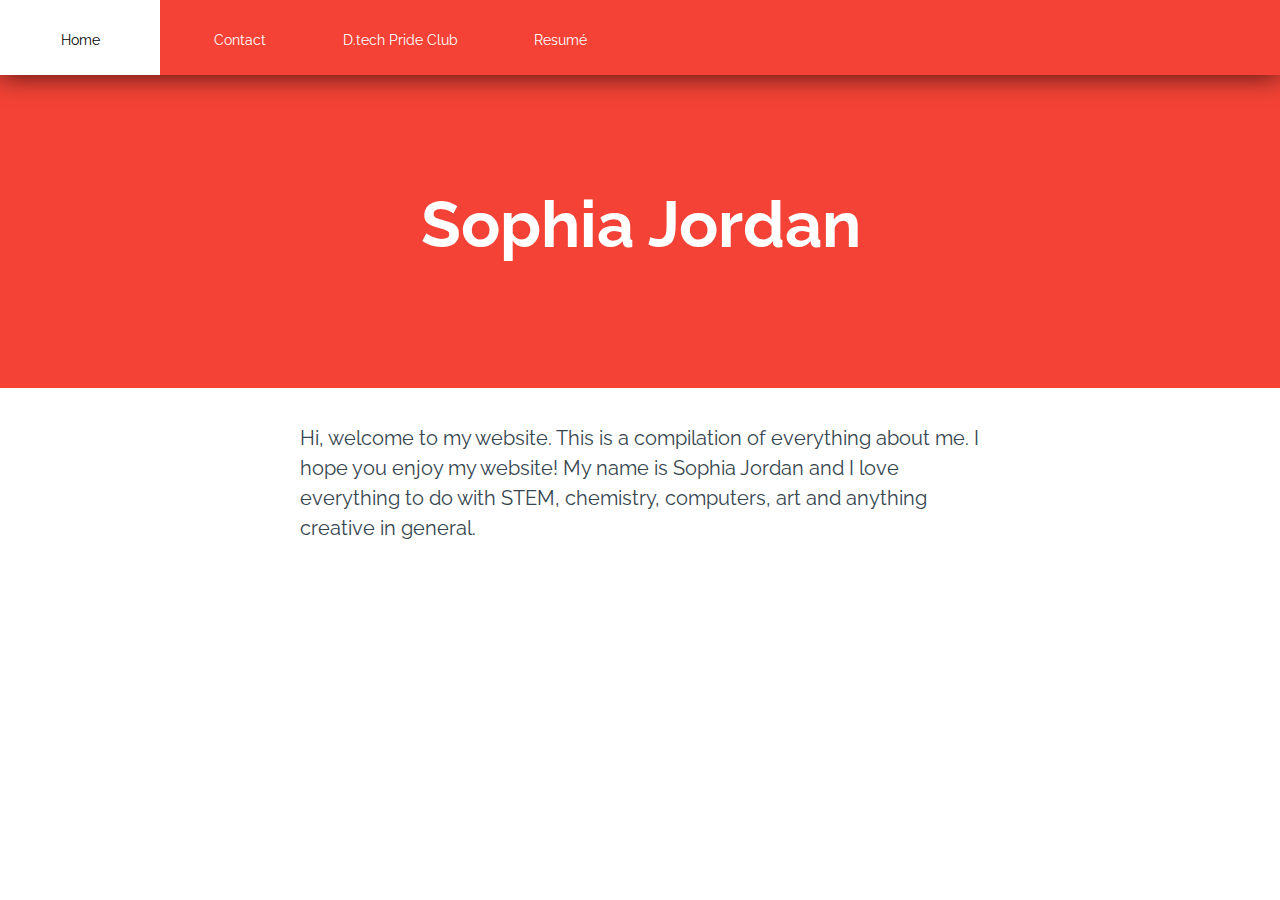
==== index.html @ 4e3c79f8 "my website v1" ====
<!DOCTYPE html>

<!-- Written by Sophia Jordan, 9 Jan 2019 -->

<html xml:lang="en" lang="en"
    xmlns="http://www.w3.org/1999/xhtml">
<head>
    <title>Home</title>
    <meta http-equiv="Content-Type" content="text/html; charset=utf-8" />
    <link href= "style1.css" rel="stylesheet" type="text/css">
    <link href="https://fonts.googleapis.com/css?family=Raleway" rel="stylesheet">


</head>

  <div class="nav">

      <ul class="ul">
                  <li class="home"><a href="index.html">Home</a></li>
                  <li class="Contact"><a href="contact.html">Contact</a></li>
                  <li class="D.tech Pride Club"><a href="prideclub.html">D.tech Pride Club</a></li>
                  <li class="Resumé"><a href="resume.html">Resumé</a></li>
  </ul>
                </div>



                <div class="banner" style="position: relative; top:-15px; text-align:center;">
                  <br><h1>Sophia Jordan</h1>

</div>

<body>

  <p>Hi, welcome to my website. This is a compilation of everything about me. I hope you enjoy my website! My name is Sophia Jordan and I love everything to do with STEM, chemistry, computers, art and anything creative in general.</p>





</body>
</html>
---- style1.css ----
html{
    height:100%;
}
body{
    margin:0;
    padding:0;
    font-family: 'Raleway', sans-serif;
    font-size:15px;
    }
.nav ul{
  margin: 0;
  padding: 0;
  text-align:center;
  list-style: none;
  background-color: #f44336;

}

.nav li{
  font-size:1.2em;
  border-bottom: 1px solid #f44336;
  font-family: 'Raleway', sans-serif;
  display:inline-block;


}

.nav a {
  padding: 15px 15px;
    text-decoration:none;
    display:block;
    transition:.3s background-color;
    font-family: 'Raleway', sans-serif;
    font-size: 14px;
    color:white;



}

.nav a:hover{
background-color:white;
color:black;

}
.nav a.active{
    background-color:#fff;
    color:#f44336;
    cursor:default;

}
@media screen and (min-width:600px){
    .nav li{
        border-bottom:none;
        line-height:50px;
        font-size:1.4em;
        width:155px;
        height:50px;



    }

}
.nav li {
    float: left;
    width: 12.5%;
height: 100%;
  }
  .nav ul {
    overflow: auto;
    width: 100%;
    height: 100%;
    margin: 0 ;
    padding:0;
    overflow: hidden;
    background-color: #f44336;
    list-style-type:none;
    display: inline-block;

}

.nav {
  background-color: #f44336;
  position:relative;
  -webkit-box-shadow: 0px -1px 28px 1px rgba(0,0,0,0.75);
-moz-box-shadow: 0px -1px 28px 1px rgba(0,0,0,0.75);
box-shadow: 0px -1px 28px 1px rgba(0,0,0,0.75);
  z-index: 1;
  width: 100%;
height: 75px;
}

  .banner {
    background-color: #f44336;
    width:100%;
    height:auto;
    padding-top:20px;
 padding-bottom:290px;
  }


img.center{
    display: block;
    margin-left: auto;
    margin-right: auto;
}

h1 {
    font-family: 'Raleway', sans-serif;
    color:white;
    text-align: center;
    font-size: 65px;
    margin:0px auto;
  display:inline-block;
  padding: 0 0 0 2px;
  	margin: 0;
    font-weight: 400px;
    position: absolute;
top: 50%;
left: 50%;
transform: translate(-50%, -50%);
}
p{
  font-size: 20px;
  padding-left: 300px;
  padding-right: 300px;
  text-align: left;
  line-height:1.5;
  color: #36454f;
  font-family: 'Raleway';
}
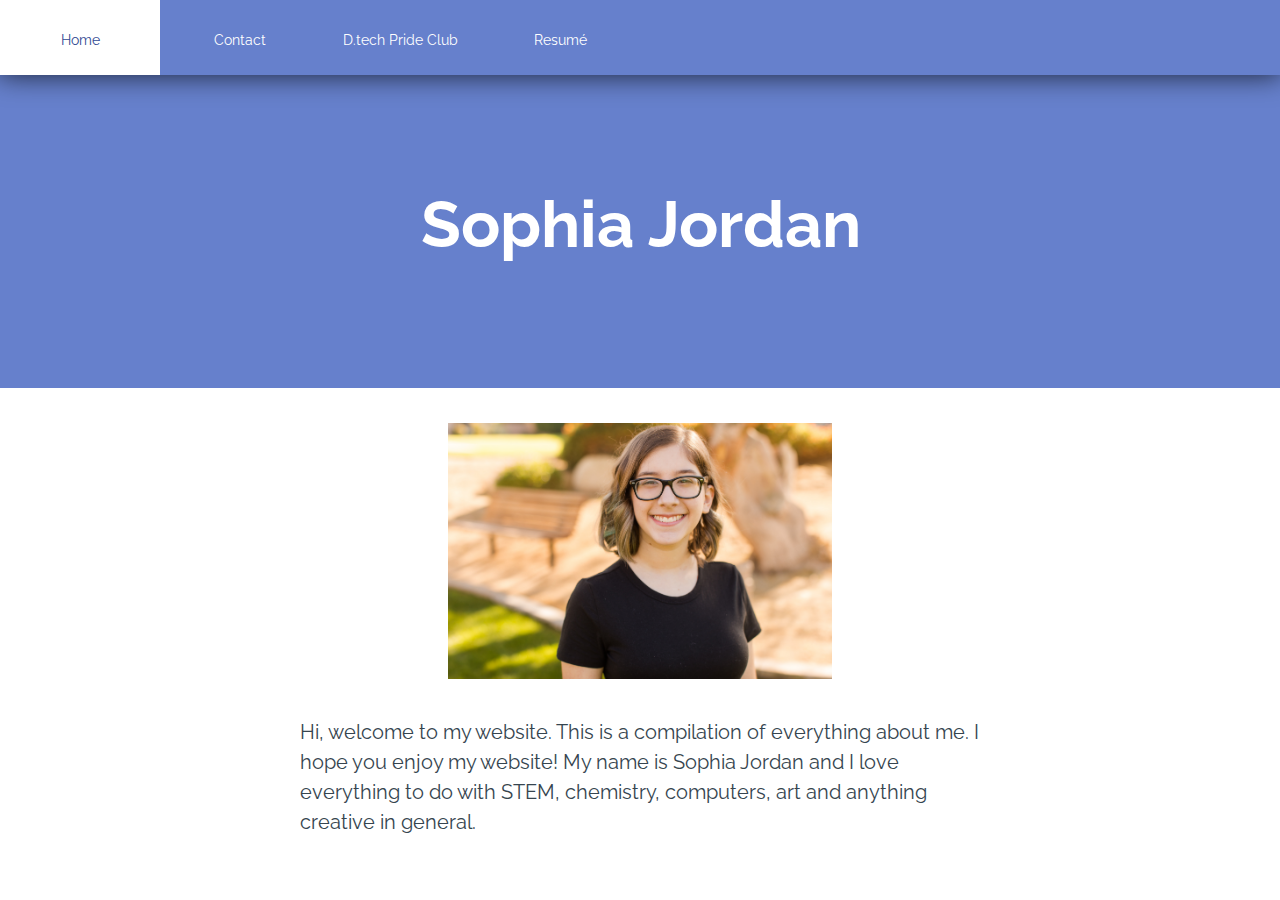
==== commit 3f557218: "css changes" ====
--- a/index.html
+++ b/index.html
@@ -31,8 +31,9 @@
 </div>
 
 <body>
+    <img src="images/3Q8A3870.jpg" alt="sophiajordanpic" class="center">
 
-  <p>Hi, welcome to my website. This is a compilation of everything about me. I hope you enjoy my website! My name is Sophia Jordan and I love everything to do with STEM, chemistry, computers, art and anything creative in general.</p>
+<br><p>Hi, welcome to my website. This is a compilation of everything about me. I hope you enjoy my website! My name is Sophia Jordan and I love everything to do with STEM, chemistry, computers, art and anything creative in general.</p>
 
 
 
--- a/style1.css
+++ b/style1.css
@@ -12,13 +12,13 @@
   padding: 0;
   text-align:center;
   list-style: none;
-  background-color: #f44336;
+  background-color: #6680cc;
 
 }
 
 .nav li{
   font-size:1.2em;
-  border-bottom: 1px solid #f44336;
+  border-bottom: 1px solid #6680cc;
   font-family: 'Raleway', sans-serif;
   display:inline-block;
 
@@ -40,12 +40,12 @@
 
 .nav a:hover{
 background-color:white;
-color:black;
+color:#314a93;
 
 }
 .nav a.active{
     background-color:#fff;
-    color:#f44336;
+    color:#6680cc;
     cursor:default;
 
 }
@@ -74,14 +74,14 @@
     margin: 0 ;
     padding:0;
     overflow: hidden;
-    background-color: #f44336;
+    background-color: #6680cc;
     list-style-type:none;
     display: inline-block;
 
 }
 
 .nav {
-  background-color: #f44336;
+  background-color: #6680cc;
   position:relative;
   -webkit-box-shadow: 0px -1px 28px 1px rgba(0,0,0,0.75);
 -moz-box-shadow: 0px -1px 28px 1px rgba(0,0,0,0.75);
@@ -92,7 +92,7 @@
 }
 
   .banner {
-    background-color: #f44336;
+    background-color: #6680cc;
     width:100%;
     height:auto;
     padding-top:20px;
@@ -104,6 +104,11 @@
     display: block;
     margin-left: auto;
     margin-right: auto;
+    width: 30%;
+    height: auto;  
+    padding-top:20px;
+    padding-bottom:20;
+
 }
 
 h1 {
